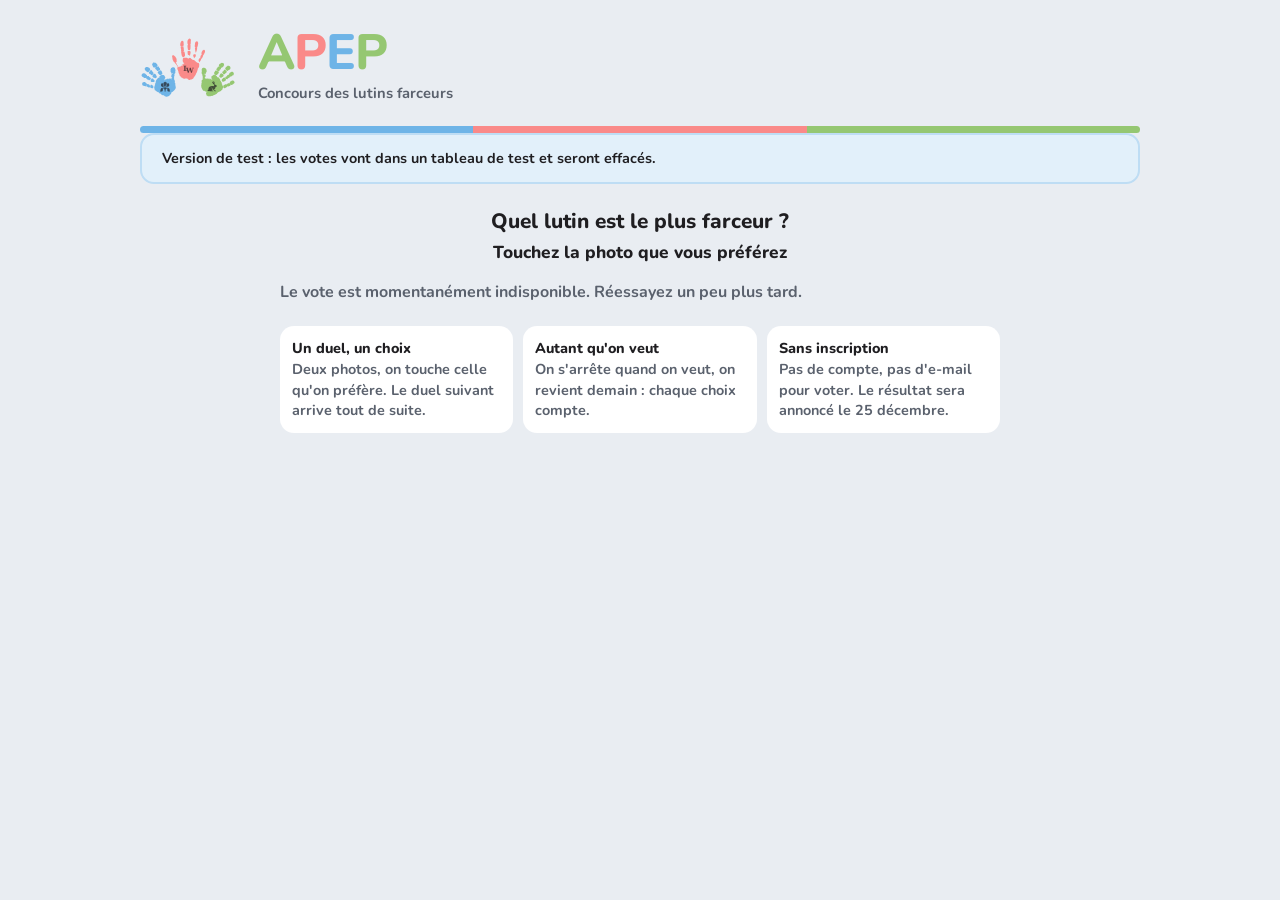
==== lutins-demo/index.html @ 1a7788ec "Branche la démo du vote des lutins sur un Apps Script" ====
<!doctype html>
<html lang="fr">
<head>
<meta charset="utf-8">
<meta name="viewport" content="width=device-width, initial-scale=1">
<meta name="robots" content="noindex, nofollow">
<title>Concours des lutins farceurs — APEP</title>
<link rel="icon" href="../assets/favicon/favicon.ico" sizes="any">
<link rel="stylesheet" href="../css/app.css">
<style>
.q { text-align: center; font-weight: 800; font-size: 1.3rem; margin: 22px 0 14px; text-wrap: balance; }
.duel { display: grid; grid-template-columns: 1fr auto 1fr; gap: 12px; align-items: center; max-width: 720px; margin: 0 auto; }
.vs { font-weight: 800; color: var(--action); }
.pick { position: relative; display: block; width: 100%; padding: 0; border: 0; border-radius: var(--radius); overflow: hidden;
  background: var(--card); box-shadow: var(--shadow); cursor: pointer; font: inherit; color: inherit; text-align: left;
  transition: transform .18s ease, opacity .25s ease; }
.pick img { display: block; width: 100%; aspect-ratio: 4 / 5; object-fit: cover; }
.pick span { display: block; padding: 9px 12px 11px; font-size: .9rem; line-height: 1.25; min-height: 3.3em; }
.pick:hover { transform: translateY(-3px); }
.pick.win { transform: scale(1.03); }
.pick.win::after { content: "♥"; position: absolute; top: 10px; right: 12px; width: 42px; height: 42px; border-radius: 50%;
  display: grid; place-items: center; background: var(--action); color: #fff; font-size: 1.4rem; }
.pick.lose { opacity: .35; transform: scale(.97); }
.pick:focus-visible, .bar button:focus-visible { outline: 3px solid var(--action); outline-offset: 2px; }
.bar { display: flex; align-items: center; justify-content: space-between; gap: 10px; flex-wrap: wrap; max-width: 720px; margin: 14px auto 0; }
.mine { color: var(--ink-soft); font-variant-numeric: tabular-nums; margin: 0; }
.bar button, .actions button { font: inherit; border-radius: 999px; padding: 8px 14px; cursor: pointer;
  border: 1px solid var(--line); background: var(--card); color: var(--ink); }
.actions input { font: inherit; border-radius: 999px; padding: 8px 14px; border: 1px solid var(--line); background: var(--card); color: var(--ink); }
.actions button.main { background: var(--action); border-color: var(--action); color: #fff; }
.follow { max-width: 720px; margin: 16px auto 0; background: var(--card); border-radius: var(--radius); box-shadow: var(--shadow);
  padding: 14px 16px; text-align: center; }
.follow p { margin: 0 0 8px; }
.follow a { display: inline-block; margin: 4px 6px; color: var(--action); }
.howto { max-width: 720px; margin: 22px auto 0; display: grid; grid-template-columns: repeat(3, 1fr); gap: 10px; }
.howto div { background: var(--card); border-radius: 14px; padding: 12px; font-size: .9rem; color: var(--ink-soft); }
.howto b { display: block; color: var(--ink); font-weight: 800; }
.actions { align-items: center; display: flex; gap: 8px; flex-wrap: wrap; margin: 14px 0; }
table { width: 100%; border-collapse: collapse; background: var(--card); border-radius: var(--radius); overflow: hidden; box-shadow: var(--shadow); }
th, td { padding: 8px 10px; text-align: left; font-variant-numeric: tabular-nums; }
th { font-size: .75rem; text-transform: uppercase; letter-spacing: .06em; color: var(--ink-soft); border-bottom: 1px solid var(--line); }
tr + tr td { border-top: 1px solid var(--line-soft); }
td img { width: 44px; height: 55px; object-fit: cover; border-radius: 8px; display: block; }
.num { text-align: right; }
.up { color: var(--pal); } .down { color: var(--action); }
@media (max-width: 560px) {
  .duel { grid-template-columns: 1fr 1fr; }
  .vs { display: none; }
  .pick span { font-size: .82rem; }
  .howto { grid-template-columns: 1fr; }
}
@media (prefers-reduced-motion: reduce) { .pick { transition: none; } }
</style>
</head>
<body>
<div class="wrap">

  <header class="masthead">
    <img class="mains" src="../assets/mains/apep.svg" alt="" width="1183" height="756">
    <div>
      <h1><span class="a1">A</span><span class="p1">P</span><span class="e">E</span><span class="p2">P</span></h1>
      <p class="full">Concours des lutins farceurs</p>
    </div>
  </header>

  <div class="ribbon" aria-hidden="true"><i></i><i></i><i></i></div>

  <div class="banner">Version de test : les votes vont dans un tableau de test et seront effacés.</div>

  <main>
    <section id="view-voter">
      <p class="q">Quel lutin est le plus farceur ?<br><small>Touchez la photo que vous préférez</small></p>
      <div class="duel">
        <button type="button" class="pick" id="pick-a"><img alt=""><span></span></button>
        <div class="vs" aria-hidden="true">ou</div>
        <button type="button" class="pick" id="pick-b"><img alt=""><span></span></button>
      </div>
      <div class="bar">
        <p class="mine" id="mine">Aucun vote pour l'instant</p>
        <button type="button" id="skip">Je n'arrive pas à choisir</button>
      </div>
      <div class="follow" id="follow" hidden>
        <p>Merci pour vos votes ! Toutes les photos sont aussi sur nos réseaux.</p>
        <a href="https://www.facebook.com/people/APEP-Association-des-Parents-d%C3%89l%C3%A8ve-du-Plessis-Belleville/61593023807080/" target="_blank" rel="noopener">Suivre la page Facebook</a>
        <a href="https://www.instagram.com/apep.plessis/" target="_blank" rel="noopener">Suivre le compte Instagram</a>
      </div>
      <div class="howto">
        <div><b>Un duel, un choix</b>Deux photos, on touche celle qu'on préfère. Le duel suivant arrive tout de suite.</div>
        <div><b>Autant qu'on veut</b>On s'arrête quand on veut, on revient demain : chaque choix compte.</div>
        <div><b>Sans inscription</b>Pas de compte, pas d'e-mail pour voter. Le résultat sera annoncé le 25 décembre.</div>
      </div>
    </section>

    <section id="view-coulisses" hidden>
      <h2>Coulisses : le classement</h2>
      <form class="actions" id="cle-form">
        <input type="password" id="cle" placeholder="Clé des coulisses" autocomplete="current-password" required>
        <button type="submit" class="main">Afficher</button>
        <a href="#">Retour au vote</a>
      </form>
      <p id="totaux"></p>
      <table hidden id="table">
        <thead><tr><th>#</th><th></th><th>Photo</th><th class="num">Duels</th><th class="num">Points</th></tr></thead>
        <tbody id="rows"></tbody>
      </table>
    </section>
  </main>

</div>

<script>
const API = "";
const FOLLOW_AFTER = 5;

const $ = id => document.getElementById(id);
const store = {
  get(k) { try { return localStorage.getItem(k); } catch (e) { return null; } },
  set(k, v) { try { localStorage.setItem(k, v); } catch (e) {} },
};
const vid = store.get("lutins-vid") || crypto.randomUUID();
store.set("lutins-vid", vid);
let mine = Number(store.get("lutins-mine")) || 0;

const image = id => `https://drive.google.com/thumbnail?id=${encodeURIComponent(id)}&sz=w800`;
const pa = $("pick-a"), pb = $("pick-b");
let current = null, busy = true;

function message(texte) {
  $("view-voter").querySelector(".duel").hidden = true;
  $("skip").hidden = true;
  $("mine").textContent = texte;
}
function fill(btn, ph) {
  const img = btn.querySelector("img");
  img.src = image(ph.id); img.alt = ph.titre;
  btn.querySelector("span").textContent = ph.titre;
  btn.classList.remove("win", "lose");
}
function render(r) {
  if (r.restant === 0) return message("Vous avez voté autant qu'on peut aujourd'hui. Merci ! Revenez demain.");
  if (!r.paire) return message("Le vote est momentanément indisponible. Réessayez un peu plus tard.");
  current = r;
  fill(pa, r.paire[0]); fill(pb, r.paire[1]);
  $("mine").innerHTML = (mine === 0 ? "Aucun vote pour l'instant" : `Vous avez voté <b>${mine}</b> fois. Merci !`)
    + (r.restant <= 10 ? ` Encore ${r.restant} aujourd'hui.` : "");
  $("follow").hidden = mine < FOLLOW_AFTER;
  busy = false;
}
async function call(params, body) {
  const url = API + "?" + new URLSearchParams(params);
  const res = await fetch(url, body ? { method: "POST", body: JSON.stringify(body) } : {});
  return res.json();
}
const pause = ms => new Promise(r => setTimeout(r, ms));
const failed = () => message("Le vote est momentanément indisponible. Réessayez un peu plus tard.");

async function choose(i) {
  if (busy) return; busy = true;
  const [win, lose] = i === 0 ? [pa, pb] : [pb, pa];
  win.classList.add("win"); lose.classList.add("lose");
  const anim = pause(matchMedia("(prefers-reduced-motion: reduce)").matches ? 150 : 550);
  try {
    let r = await call({}, { jeton: current.jeton, gagnante: current.paire[i].id });
    if (r.erreur) r = await call({ vid });
    else { mine++; store.set("lutins-mine", mine); }
    await anim; render(r);
  } catch (e) { failed(); }
}
pa.addEventListener("click", () => choose(0));
pb.addEventListener("click", () => choose(1));
$("skip").addEventListener("click", async () => {
  if (busy) return; busy = true;
  try { render(await call({ vid, exclure: current.paire.map(p => p.id).join(",") })); } catch (e) { failed(); }
});

$("cle-form").addEventListener("submit", async ev => {
  ev.preventDefault();
  try {
    const r = await call({ action: "classement", cle: $("cle").value });
    if (r.erreur) { $("totaux").textContent = "Clé refusée."; $("table").hidden = true; return; }
    $("totaux").textContent = `${r.votes} votes au total, dont ${r.aujourdhui} aujourd'hui.`;
    $("rows").innerHTML = r.photos.map((ph, i) => `<tr><td>${i + 1}</td><td><img src="${image(ph.id)}" alt=""></td>
      <td></td><td class="num">${ph.duels}</td><td class="num">${Math.round(ph.points)}</td></tr>`).join("");
    [...$("rows").rows].forEach((tr, i) => tr.cells[2].textContent = r.photos[i].titre);
    $("table").hidden = false;
  } catch (e) { $("totaux").textContent = "Classement indisponible."; }
});

function route() {
  const coulisses = location.hash === "#coulisses";
  $("view-voter").hidden = coulisses;
  $("view-coulisses").hidden = !coulisses;
}
addEventListener("hashchange", route);
route();
if (!API) failed();
else call({ vid }).then(render, failed);
</script>
</body>
</html>
---- css/app.css ----
@import url('https://fonts.googleapis.com/css2?family=Nunito:wght@700;800&display=swap');

:root {
  color-scheme: light;

  --iris: #6eb4e7;
  --pal: #95c772;
  --lw: #fa8a89;
  --vacances: #f2b441;
  --apep: #1f1e21;

  --action: #e4615f;
  --ink: #1f1e21;
  --ink-soft: #5a616d;
  --ink-faint: #9c99a2;
  --page: #e9edf2;
  --card: #ffffff;
  --line: #dde3ea;
  --line-soft: #e9edf2;
  --shadow: 0 2px 3px rgb(31 30 33 / 5%), 0 14px 30px -18px rgb(31 30 33 / 30%);

  --radius: 18px;
  --gutter: clamp(16px, 4vw, 32px);
}

@media (prefers-color-scheme: dark) {
  :root {
    color-scheme: dark;
    --apep: #e9edf2;
    --action: #f0827f;
    --ink: #f3f2f5;
    --ink-soft: #b8c0ca;
    --ink-faint: #9c99a2;
    --page: #1b1a1e;
    --card: #2a2c31;
    --line: #3c3f45;
    --line-soft: #34363b;
    --shadow: 0 2px 3px rgb(0 0 0 / 25%), 0 14px 30px -18px rgb(0 0 0 / 70%);
  }
}

* { box-sizing: border-box; }

body {
  margin: 0;
  padding: 0 var(--gutter) 64px;
  background: var(--page);
  color: var(--ink);
  font: 700 16px/1.45 Nunito, ui-rounded, 'Trebuchet MS', system-ui, sans-serif;
  -webkit-text-size-adjust: 100%;
}

.wrap { max-width: 1000px; margin: 0 auto; }

h1, h2, h3 { font-weight: 800; line-height: 1.1; margin: 0; }

a { color: inherit; }

/* ---------- En-tête ---------- */

.masthead {
  display: flex;
  align-items: center;
  gap: 22px;
  padding: 30px 0 22px;
  position: relative;
}

.masthead .mains { width: 96px; height: auto; flex: none; }
.masthead > div { min-width: 0; }

.masthead h1 {
  font-size: clamp(2.4rem, 9vw, 3.1rem);
  letter-spacing: -0.02em;
  line-height: 0.95;
}

/* Reprend le sigle de la charte : A vert, P corail, E bleu, P vert. */
.masthead h1 .a1 { color: var(--pal); }
.masthead h1 .p1 { color: var(--lw); }
.masthead h1 .e  { color: var(--iris); }
.masthead h1 .p2 { color: var(--pal); }

.masthead .full {
  margin: 6px 0 0;
  font-size: 0.92rem;
  color: var(--ink-soft);
  max-width: 54ch;
}

.count {
  position: absolute;
  top: 16px;
  right: 0;
  transform: rotate(6deg);
  background: var(--action);
  color: #fff;
  font-size: 0.9rem;
  font-weight: 800;
  padding: 8px 16px;
  border-radius: 10px;
  box-shadow: 0 4px 10px -4px rgb(31 30 33 / 35%);
  text-align: center;
  line-height: 1.2;
  max-width: 8.5rem;
}

.ribbon { display: flex; height: 7px; border-radius: 4px; overflow: hidden; }
.ribbon i { flex: 1; }
.ribbon i:nth-child(1) { background: var(--iris); }
.ribbon i:nth-child(2) { background: var(--lw); }
.ribbon i:nth-child(3) { background: var(--pal); }

.pitch { color: var(--ink-soft); font-size: 0.95rem; margin: 18px 0 22px; max-width: 80ch; }

/* ---------- Onglets ---------- */

.tabs {
  display: flex;
  gap: 4px;
  padding: 5px;
  background: var(--card);
  border: 1px solid var(--line);
  border-radius: 999px;
  width: fit-content;
  max-width: 100%;
  overflow-x: auto;
  scrollbar-width: none;
  box-shadow: var(--shadow);
}

.tabs::-webkit-scrollbar { display: none; }

.tabs button {
  appearance: none;
  border: 0;
  background: none;
  color: var(--ink-soft);
  font: 800 0.95rem/1 inherit;
  font-family: inherit;
  padding: 11px 21px;
  border-radius: 999px;
  cursor: pointer;
  white-space: nowrap;
}

.tabs button[aria-selected='true'] { background: var(--action); color: #fff; }

/* ---------- Filtres ---------- */

.filters { display: flex; flex-wrap: wrap; gap: 8px; margin: 20px 0 24px; }

.chip {
  --chip: var(--ink-faint);
  display: inline-flex;
  align-items: center;
  gap: 8px;
  padding: 5px 17px 5px 7px;
  border: 2px solid var(--line);
  border-radius: 999px;
  background: var(--card);
  color: var(--ink-soft);
  font: 800 0.9rem/1 inherit;
  font-family: inherit;
  cursor: pointer;
}

.chip img { height: 30px; width: auto; flex: none; filter: grayscale(1); opacity: 0.45; }

.chip[aria-pressed='true'] {
  border-color: var(--chip);
  color: var(--ink);
  background: color-mix(in srgb, var(--chip) 14%, var(--card));
}

.chip[aria-pressed='true'] img { filter: none; opacity: 1; }

/* ---------- Liste « à venir » ---------- */

.month-head {
  font-size: 0.82rem;
  font-weight: 800;
  text-transform: uppercase;
  letter-spacing: 0.09em;
  color: var(--ink-faint);
  margin: 30px 0 12px;
}

.month-head:first-child { margin-top: 0; }

.card-list { display: grid; gap: 11px; }

.event {
  display: grid;
  grid-template-columns: 66px 1fr;
  gap: 18px;
  align-items: start;
  width: 100%;
  text-align: left;
  appearance: none;
  padding: 15px 20px 15px 15px;
  background: var(--card);
  border: 1px solid var(--line);
  border-left: 6px solid var(--accent, var(--line));
  border-radius: var(--radius);
  box-shadow: var(--shadow);
  cursor: pointer;
  font: inherit;
  color: inherit;
}

.event:hover { border-color: var(--accent); }

.event .date {
  text-align: center;
  line-height: 1.1;
  padding: 7px 0 8px;
  border-radius: 12px;
  background: color-mix(in srgb, var(--accent) 15%, var(--card));
}

.event .date .dow { display: block; font-size: 0.7rem; font-weight: 800; text-transform: uppercase; letter-spacing: 0.07em; color: color-mix(in srgb, var(--accent) 75%, var(--ink)); }
.event .date .dom { display: block; font-size: 1.7rem; font-weight: 800; }
.event .date .mon { display: block; font-size: 0.7rem; text-transform: uppercase; color: var(--ink-soft); }

.event .title { display: block; font-weight: 800; font-size: 1.05rem; }
.annule .nom, .pill.annule { text-decoration: line-through; opacity: 0.6; }
.statut { display: inline-block; background: #C8423B; color: #fff; border-radius: 6px; padding: 1px 7px; font-size: 0.8em; margin-right: 4px; text-decoration: none; }
.statut.attente { background: #E0902E; }
.event .meta { display: block; color: var(--ink-soft); font-size: 0.9rem; font-weight: 700; margin-top: 4px; }
.event .tags { display: flex; align-items: center; gap: 9px; flex-wrap: wrap; margin-top: 10px; }

.badge {
  display: inline-flex;
  align-items: center;
  gap: 6px;
  font-size: 0.76rem;
  font-weight: 800;
  padding: 5px 11px;
  border-radius: 999px;
  background: color-mix(in srgb, var(--accent) 18%, var(--card));
  color: color-mix(in srgb, var(--accent) 72%, var(--ink));
}

.soon {
  font-size: 0.76rem;
  font-weight: 800;
  color: var(--action);
  text-transform: uppercase;
  letter-spacing: 0.05em;
}

/* ---------- Grille mensuelle ---------- */

.month-nav { display: flex; align-items: center; gap: 10px; margin-bottom: 16px; }
.month-nav h2 { font-size: 1.4rem; text-transform: capitalize; flex: 1; }

.month-nav button {
  appearance: none;
  width: 40px;
  height: 40px;
  border-radius: 50%;
  border: 1px solid var(--line);
  background: var(--card);
  color: var(--ink);
  font: 800 1.1rem/1 inherit;
  font-family: inherit;
  cursor: pointer;
  box-shadow: var(--shadow);
}

.month-nav button:disabled { opacity: 0.35; cursor: default; box-shadow: none; }

.month-nav .today {
  width: auto;
  border-radius: 999px;
  padding: 0 17px;
  font-size: 0.85rem;
  background: var(--action);
  color: #fff;
  border-color: var(--action);
}

.grid {
  background: var(--card);
  border: 1px solid var(--line);
  border-radius: var(--radius);
  box-shadow: var(--shadow);
  overflow: hidden;
}

.grid .dows, .grid .week { display: grid; grid-template-columns: repeat(7, minmax(0, 1fr)); }
.grid .dows { border-bottom: 1px solid var(--line); background: var(--line-soft); }

.grid .dows span {
  padding: 10px 6px;
  text-align: center;
  font-size: 0.72rem;
  font-weight: 800;
  text-transform: uppercase;
  letter-spacing: 0.06em;
  color: var(--ink-soft);
}

.grid .week + .week { border-top: 1px solid var(--line-soft); }

.day {
  min-height: 106px;
  padding: 7px 7px 9px;
  display: flex;
  flex-direction: column;
  gap: 4px;
  border-left: 1px solid var(--line-soft);
  min-width: 0;
  overflow: hidden;
  background: none;
  appearance: none;
  font: inherit;
  color: inherit;
  text-align: left;
  cursor: default;
}

.day:first-child { border-left: 0; }
.day.outside { opacity: 0.38; }
.day.has-events { cursor: pointer; }

.day .num {
  font-size: 0.85rem;
  font-weight: 800;
  color: var(--ink-soft);
  width: 27px;
  height: 27px;
  display: grid;
  place-items: center;
  border-radius: 50%;
  flex: none;
}

.day.today .num { background: var(--action); color: #fff; }

.pill {
  font-size: 0.74rem;
  font-weight: 800;
  line-height: 1.25;
  padding: 4px 7px;
  border-radius: 7px;
  background: color-mix(in srgb, var(--accent) 18%, var(--card));
  color: color-mix(in srgb, var(--accent) 78%, var(--ink));
  border-left: 3px solid var(--accent);
  overflow: hidden;
  display: -webkit-box;
  -webkit-box-orient: vertical;
  -webkit-line-clamp: 2;
}

.more { font-size: 0.7rem; font-weight: 800; color: var(--ink-faint); padding-left: 4px; }

.dots { display: none; gap: 3px; flex-wrap: wrap; }
.dots i { width: 7px; height: 7px; border-radius: 50%; background: var(--accent); }

/* ---------- Documents ---------- */

.doc {
  display: flex;
  align-items: center;
  gap: 15px;
  padding: 15px 20px;
  background: var(--card);
  border: 1px solid var(--line);
  border-radius: var(--radius);
  text-decoration: none;
  box-shadow: var(--shadow);
}

.doc:hover { border-color: var(--action); }
.doc .kind { font-size: 1.5rem; flex: none; width: 30px; text-align: center; }
.doc .name { font-weight: 800; }
.doc .sub { font-size: 0.84rem; color: var(--ink-soft); }
.doc .go { margin-left: auto; color: var(--action); font-weight: 800; font-size: 1.1rem; }

/* ---------- Abonnement ---------- */

.subscribe {
  margin-top: 40px;
  padding: 24px;
  background: var(--card);
  border: 2px dashed var(--line);
  border-radius: var(--radius);
}

.subscribe h2 { font-size: 1.1rem; }
.subscribe p { color: var(--ink-soft); font-size: 0.9rem; margin: 8px 0 17px; max-width: 62ch; }
.subscribe .links { display: flex; flex-wrap: wrap; gap: 9px; }

.subscribe a {
  display: inline-flex;
  align-items: center;
  gap: 8px;
  padding: 6px 16px 6px 7px;
  border: 2px solid var(--accent);
  border-radius: 999px;
  font-size: 0.87rem;
  font-weight: 800;
  text-decoration: none;
  color: color-mix(in srgb, var(--accent) 72%, var(--ink));
  background: color-mix(in srgb, var(--accent) 10%, var(--card));
}

.subscribe a img { height: 26px; width: auto; }

/* ---------- Dialogue ---------- */

dialog {
  border: 0;
  padding: 0;
  border-radius: var(--radius);
  background: var(--card);
  color: var(--ink);
  max-width: 470px;
  width: calc(100% - 32px);
  box-shadow: 0 26px 60px -20px rgb(0 0 0 / 45%);
}

dialog::backdrop { background: rgb(31 30 33 / 45%); backdrop-filter: blur(2px); }

.sheet { padding: 24px; border-top: 7px solid var(--accent, var(--action)); border-radius: var(--radius); }
.sheet .hand { width: 54px; height: auto; float: right; margin: -4px 0 6px 12px; }
.sheet h2 { font-size: 1.25rem; margin: 8px 0 5px; }
.sheet .when { color: var(--ink-soft); margin: 0; }
.sheet dl { margin: 18px 0 0; display: grid; gap: 13px; }
.sheet dt { font-size: 0.74rem; font-weight: 800; text-transform: uppercase; letter-spacing: 0.07em; color: var(--ink-faint); }
.sheet dd { margin: 3px 0 0; font-weight: 700; overflow-wrap: anywhere; }
.sheet dd a { color: var(--action); }
.sheet .actions { display: flex; gap: 9px; margin-top: 24px; flex-wrap: wrap; clear: both; }

.sheet .actions button, .sheet .actions a {
  appearance: none;
  border: 1px solid var(--line);
  background: var(--card);
  color: var(--ink);
  font: 800 0.88rem/1 inherit;
  font-family: inherit;
  padding: 12px 19px;
  border-radius: 999px;
  cursor: pointer;
  text-decoration: none;
}

.sheet .actions .primary { background: var(--action); color: #fff; border-color: var(--action); }
.sheet .day-list { display: grid; gap: 10px; margin-top: 16px; }

/* ---------- États ---------- */

.empty {
  text-align: center;
  padding: 44px 24px;
  background: var(--card);
  border: 2px dashed var(--line);
  border-radius: var(--radius);
  color: var(--ink-soft);
}

.empty img { width: 96px; height: auto; opacity: 0.55; margin-bottom: 10px; }
.empty p { margin: 0; max-width: 34ch; margin-inline: auto; }

.loading { color: var(--ink-faint); text-align: center; padding: 44px 0; margin: 0; }

.notice { padding: 20px 24px; border-radius: var(--radius); background: var(--card); border: 1px solid var(--line); color: var(--ink-soft); }
.notice.warn { border: 2px solid var(--action); background: color-mix(in srgb, var(--action) 10%, var(--card)); }
.notice h2 { font-size: 1rem; color: var(--ink); margin-bottom: 6px; }

.banner {
  margin: 0 0 22px;
  padding: 13px 20px;
  border-radius: 14px;
  background: color-mix(in srgb, var(--iris) 20%, var(--card));
  color: var(--ink);
  font-size: 0.9rem;
  border: 2px solid color-mix(in srgb, var(--iris) 45%, var(--card));
}

.elsewhere { display: flex; flex-wrap: wrap; gap: 9px; margin-bottom: 20px; }

.elsewhere a {
  padding: 6px 16px;
  border: 2px solid var(--action);
  border-radius: 999px;
  font-size: 0.87rem;
  font-weight: 800;
  text-decoration: none;
  color: color-mix(in srgb, var(--action) 72%, var(--ink));
  background: color-mix(in srgb, var(--action) 10%, var(--card));
}

footer {
  margin-top: 52px;
  padding-top: 22px;
  border-top: 1px solid var(--line);
  color: var(--ink-faint);
  font-size: 0.83rem;
}

:focus-visible { outline: 3px solid var(--action); outline-offset: 2px; }

[hidden] { display: none !important; }

/* ---------- Téléphone ---------- */

@media (max-width: 680px) {
  .masthead { flex-wrap: wrap; gap: 10px 14px; padding-top: 24px; }
  .masthead > div { display: contents; }
  .masthead .mains { width: 64px; }
  .masthead h1 { font-size: 2.5rem; }
  .masthead .full { order: 2; flex: 0 0 100%; margin: 0; font-size: 0.88rem; max-width: none; }
  .count { position: static; order: 1; transform: rotate(-3deg); margin: 0; font-size: 0.82rem; padding: 7px 13px; }
  .event { grid-template-columns: 56px 1fr; gap: 14px; padding: 13px 15px 13px 11px; }
  .event .date .dom { font-size: 1.45rem; }
  .day { min-height: 60px; padding: 5px 3px; align-items: center; }
  .day .num { font-size: 0.8rem; width: 25px; height: 25px; }
  .pill, .more { display: none; }
  .dots { display: flex; justify-content: center; }
  .grid .dows span { font-size: 0.62rem; padding: 8px 2px; }
  .subscribe { padding: 20px 17px; }
  .sheet { padding: 20px; }
}
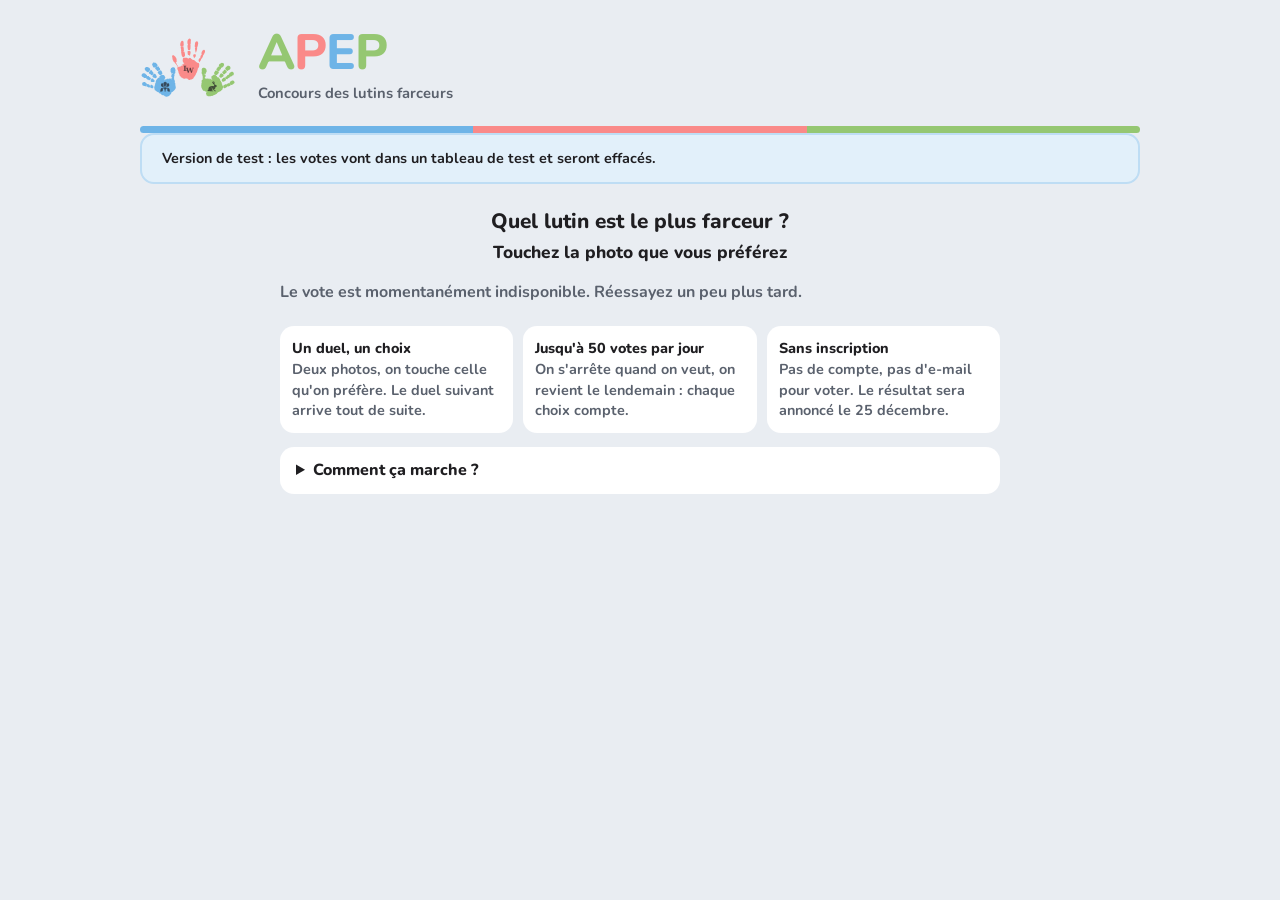
==== commit 6bff7cad: "Rend le vote des lutins instantané et copie les photos de Drive dans le site" ====
--- a/lutins-demo/index.html
+++ b/lutins-demo/index.html
@@ -35,6 +35,10 @@
 .howto { max-width: 720px; margin: 22px auto 0; display: grid; grid-template-columns: repeat(3, 1fr); gap: 10px; }
 .howto div { background: var(--card); border-radius: 14px; padding: 12px; font-size: .9rem; color: var(--ink-soft); }
 .howto b { display: block; color: var(--ink); font-weight: 800; }
+.explain { max-width: 720px; margin: 14px auto 0; background: var(--card); border-radius: 14px; padding: 12px 16px; }
+.explain summary { cursor: pointer; font-weight: 800; }
+.explain ul { margin: 10px 0 2px; padding-left: 1.2em; color: var(--ink-soft); font-size: .92rem; }
+.explain li + li { margin-top: 6px; }
 .actions { align-items: center; display: flex; gap: 8px; flex-wrap: wrap; margin: 14px 0; }
 table { width: 100%; border-collapse: collapse; background: var(--card); border-radius: var(--radius); overflow: hidden; box-shadow: var(--shadow); }
 th, td { padding: 8px 10px; text-align: left; font-variant-numeric: tabular-nums; }
@@ -86,9 +90,21 @@
       </div>
       <div class="howto">
         <div><b>Un duel, un choix</b>Deux photos, on touche celle qu'on préfère. Le duel suivant arrive tout de suite.</div>
-        <div><b>Autant qu'on veut</b>On s'arrête quand on veut, on revient demain : chaque choix compte.</div>
+        <div><b>Jusqu'à 50 votes par jour</b>On s'arrête quand on veut, on revient le lendemain : chaque choix compte.</div>
         <div><b>Sans inscription</b>Pas de compte, pas d'e-mail pour voter. Le résultat sera annoncé le 25 décembre.</div>
       </div>
+      <details class="explain">
+        <summary>Comment ça marche ?</summary>
+        <ul>
+          <li>À chaque duel, deux photos de lutins : vous touchez celle que vous préférez.</li>
+          <li>La photo choisie gagne des points, et l'autre en perd. Battre une photo déjà bien classée rapporte beaucoup ; battre une photo mal classée, très peu.</li>
+          <li>Toutes les photos passent souvent, même celles déposées tard : une photo qui a peu joué sort plus souvent que les autres.</li>
+          <li>Une photo que vous venez de voir ne revient pas dans vos deux duels suivants.</li>
+          <li>Chaque appareil peut voter 50 fois par jour, pour que chaque famille pèse autant.</li>
+          <li>Le classement reste secret jusqu'au résultat, le 25 décembre.</li>
+          <li>Aucune donnée personnelle n'est demandée : votre téléphone garde seulement un numéro anonyme, pour compter vos votes.</li>
+        </ul>
+      </details>
     </section>
 
     <section id="view-coulisses" hidden>
@@ -108,8 +124,10 @@
 
 </div>
 
-<script>
-const API = "";
+<script type="module">
+import { CONFIG } from "../js/config.js";
+
+const API = "https://script.google.com/macros/s/AKfycbxUkATP8k3pFilHGCCsqRspuAwKN_lH0t2bJkhBGhqufyYD6cCocR0aj67V3Cq-KZT-/exec";
 const FOLLOW_AFTER = 5;
 
 const $ = id => document.getElementById(id);
@@ -121,56 +139,89 @@
 store.set("lutins-vid", vid);
 let mine = Number(store.get("lutins-mine")) || 0;
 
-const image = id => `https://drive.google.com/thumbnail?id=${encodeURIComponent(id)}&sz=w800`;
+const image = id => `photos/${encodeURIComponent(id)}.webp`;
+const drive = id => `https://www.googleapis.com/drive/v3/files/${encodeURIComponent(id)}?alt=media&key=${CONFIG.apiKey}`;
+document.addEventListener("error", e => {
+  const img = e.target;
+  if (img.tagName === "IMG" && img.dataset.id && !img.src.startsWith("https://www.googleapis")) img.src = drive(img.dataset.id);
+}, true);
 const pa = $("pick-a"), pb = $("pick-b");
-let current = null, busy = true;
+let current = null, queue = [], shown = [], restant = null, waiting = true, busy = true, seq = 0, applied = 0;
 
 function message(texte) {
   $("view-voter").querySelector(".duel").hidden = true;
   $("skip").hidden = true;
   $("mine").textContent = texte;
 }
+const failed = () => message("Le vote est momentanément indisponible. Réessayez un peu plus tard.");
 function fill(btn, ph) {
   const img = btn.querySelector("img");
-  img.src = image(ph.id); img.alt = ph.titre;
+  img.dataset.id = ph.id; img.src = image(ph.id); img.alt = ph.titre;
   btn.querySelector("span").textContent = ph.titre;
   btn.classList.remove("win", "lose");
 }
-function render(r) {
-  if (r.restant === 0) return message("Vous avez voté autant qu'on peut aujourd'hui. Merci ! Revenez demain.");
-  if (!r.paire) return message("Le vote est momentanément indisponible. Réessayez un peu plus tard.");
-  current = r;
-  fill(pa, r.paire[0]); fill(pb, r.paire[1]);
+function counter() {
   $("mine").innerHTML = (mine === 0 ? "Aucun vote pour l'instant" : `Vous avez voté <b>${mine}</b> fois. Merci !`)
-    + (r.restant <= 10 ? ` Encore ${r.restant} aujourd'hui.` : "");
+    + (restant !== null && restant <= 10 ? ` Encore ${restant} aujourd'hui.` : "");
   $("follow").hidden = mine < FOLLOW_AFTER;
+}
+const ids = d => d ? d.paire.map(p => p.id) : [];
+
+function next() {
+  if (!queue.length) {
+    if (restant === 0) return message("Vous avez voté autant qu'on peut aujourd'hui. Merci ! Revenez demain.");
+    waiting = true; busy = true;
+    return;
+  }
+  waiting = false;
+  current = queue.shift();
+  shown = ids(current).concat(shown).slice(0, 4);
+  fill(pa, current.paire[0]); fill(pb, current.paire[1]);
+  counter();
   busy = false;
+}
+function refill(r, n) {
+  if (n < applied) return;
+  applied = n;
+  if (!r.duels && r.restant !== 0) { if (waiting) failed(); return; }
+  const fresh = (r.duels || []).filter(d => !ids(d).some(id => shown.includes(id)));
+  queue = fresh.length ? fresh : (r.duels || []);
+  restant = r.restant;
+  queue.forEach(d => d.paire.forEach(p => { new Image().src = image(p.id); }));
+  if (waiting) next();
 }
 async function call(params, body) {
   const url = API + "?" + new URLSearchParams(params);
   const res = await fetch(url, body ? { method: "POST", body: JSON.stringify(body) } : {});
   return res.json();
 }
+function request(params, body) {
+  const n = ++seq;
+  return call(params, body).then(r => refill(r, n), () => { if (waiting) failed(); });
+}
 const pause = ms => new Promise(r => setTimeout(r, ms));
-const failed = () => message("Le vote est momentanément indisponible. Réessayez un peu plus tard.");
 
 async function choose(i) {
   if (busy) return; busy = true;
   const [win, lose] = i === 0 ? [pa, pb] : [pb, pa];
   win.classList.add("win"); lose.classList.add("lose");
-  const anim = pause(matchMedia("(prefers-reduced-motion: reduce)").matches ? 150 : 550);
-  try {
-    let r = await call({}, { jeton: current.jeton, gagnante: current.paire[i].id });
-    if (r.erreur) r = await call({ vid });
-    else { mine++; store.set("lutins-mine", mine); }
-    await anim; render(r);
-  } catch (e) { failed(); }
+  const voted = current;
+  const exclure = ids(queue[0]).concat(ids(voted), shown).join(",");
+  const n = ++seq;
+  call({}, { jeton: voted.jeton, gagnante: voted.paire[i].id, exclure })
+    .then(r => r.erreur ? request({ vid, exclure }) : refill(r, n), () => { if (waiting) failed(); });
+  mine++; store.set("lutins-mine", mine);
+  if (restant) restant--;
+  await pause(matchMedia("(prefers-reduced-motion: reduce)").matches ? 150 : 450);
+  next();
 }
 pa.addEventListener("click", () => choose(0));
 pb.addEventListener("click", () => choose(1));
-$("skip").addEventListener("click", async () => {
-  if (busy) return; busy = true;
-  try { render(await call({ vid, exclure: current.paire.map(p => p.id).join(",") })); } catch (e) { failed(); }
+$("skip").addEventListener("click", () => {
+  if (busy) return;
+  const exclure = ids(queue[0]).concat(shown).join(",");
+  next();
+  if (queue.length < 1) request({ vid, exclure });
 });
 
 $("cle-form").addEventListener("submit", async ev => {
@@ -179,7 +230,7 @@
     const r = await call({ action: "classement", cle: $("cle").value });
     if (r.erreur) { $("totaux").textContent = "Clé refusée."; $("table").hidden = true; return; }
     $("totaux").textContent = `${r.votes} votes au total, dont ${r.aujourdhui} aujourd'hui.`;
-    $("rows").innerHTML = r.photos.map((ph, i) => `<tr><td>${i + 1}</td><td><img src="${image(ph.id)}" alt=""></td>
+    $("rows").innerHTML = r.photos.map((ph, i) => `<tr><td>${i + 1}</td><td><img data-id="${ph.id}" src="${image(ph.id)}" alt=""></td>
       <td></td><td class="num">${ph.duels}</td><td class="num">${Math.round(ph.points)}</td></tr>`).join("");
     [...$("rows").rows].forEach((tr, i) => tr.cells[2].textContent = r.photos[i].titre);
     $("table").hidden = false;
@@ -194,7 +245,7 @@
 addEventListener("hashchange", route);
 route();
 if (!API) failed();
-else call({ vid }).then(render, failed);
+else request({ vid });
 </script>
 </body>
 </html>
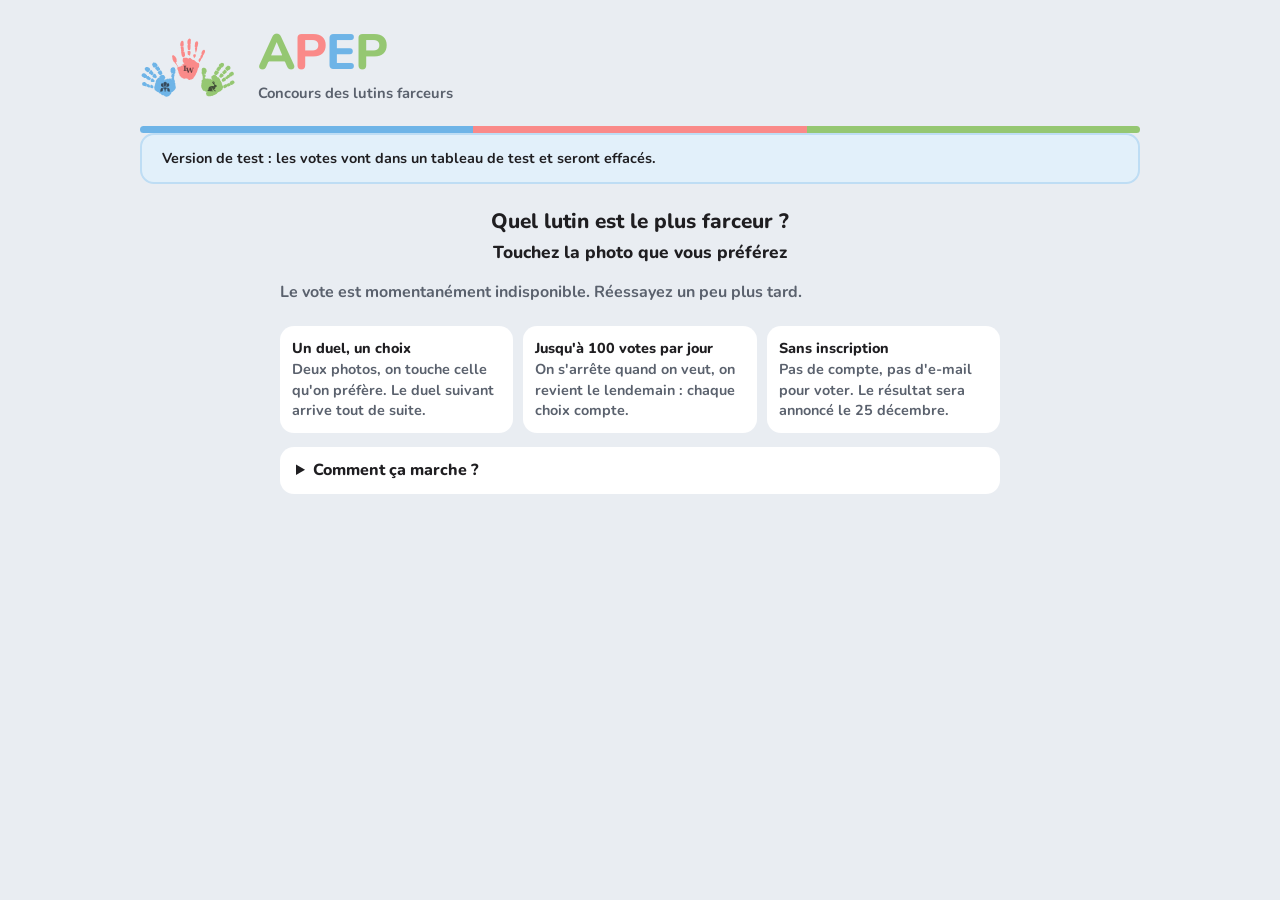
==== commit 33d6d735: "Vote des lutins : keepalive, 100 votes par jour, arrêt net au quota, surveillance en coulisses" ====
--- a/lutins-demo/index.html
+++ b/lutins-demo/index.html
@@ -47,6 +47,8 @@
 td img { width: 44px; height: 55px; object-fit: cover; border-radius: 8px; display: block; }
 .num { text-align: right; }
 .up { color: var(--pal); } .down { color: var(--action); }
+.alertes { background: var(--card); border-left: 4px solid var(--action); border-radius: 14px; padding: 10px 14px; margin: 0 0 14px; }
+.alertes ul { margin: 6px 0 0; padding-left: 1.2em; }
 @media (max-width: 560px) {
   .duel { grid-template-columns: 1fr 1fr; }
   .vs { display: none; }
@@ -90,7 +92,7 @@
       </div>
       <div class="howto">
         <div><b>Un duel, un choix</b>Deux photos, on touche celle qu'on préfère. Le duel suivant arrive tout de suite.</div>
-        <div><b>Jusqu'à 50 votes par jour</b>On s'arrête quand on veut, on revient le lendemain : chaque choix compte.</div>
+        <div><b>Jusqu'à 100 votes par jour</b>On s'arrête quand on veut, on revient le lendemain : chaque choix compte.</div>
         <div><b>Sans inscription</b>Pas de compte, pas d'e-mail pour voter. Le résultat sera annoncé le 25 décembre.</div>
       </div>
       <details class="explain">
@@ -100,7 +102,7 @@
           <li>La photo choisie gagne des points, et l'autre en perd. Battre une photo déjà bien classée rapporte beaucoup ; battre une photo mal classée, très peu.</li>
           <li>Toutes les photos passent souvent, même celles déposées tard : une photo qui a peu joué sort plus souvent que les autres.</li>
           <li>Une photo que vous venez de voir ne revient pas dans vos deux duels suivants.</li>
-          <li>Chaque appareil peut voter 50 fois par jour, pour que chaque famille pèse autant.</li>
+          <li>Chaque appareil peut voter 100 fois par jour, pour que chaque famille pèse autant.</li>
           <li>Le classement reste secret jusqu'au résultat, le 25 décembre.</li>
           <li>Aucune donnée personnelle n'est demandée : votre téléphone garde seulement un numéro anonyme, pour compter vos votes.</li>
         </ul>
@@ -115,8 +117,9 @@
         <a href="#">Retour au vote</a>
       </form>
       <p id="totaux"></p>
+      <div class="alertes" id="alertes" hidden><b>Évolutions anormales aujourd'hui</b><ul id="alertes-liste"></ul></div>
       <table hidden id="table">
-        <thead><tr><th>#</th><th></th><th>Photo</th><th class="num">Duels</th><th class="num">Points</th></tr></thead>
+        <thead><tr><th>#</th><th></th><th>Photo</th><th class="num">Duels</th><th class="num">Points</th><th class="num">Aujourd'hui</th><th class="num">Habituel</th></tr></thead>
         <tbody id="rows"></tbody>
       </table>
     </section>
@@ -146,7 +149,7 @@
   if (img.tagName === "IMG" && img.dataset.id && !img.src.startsWith("https://www.googleapis")) img.src = drive(img.dataset.id);
 }, true);
 const pa = $("pick-a"), pb = $("pick-b");
-let current = null, queue = [], shown = [], restant = null, waiting = true, busy = true, seq = 0, applied = 0;
+let current = null, queue = [], shown = [], restant = null, waiting = true, busy = true, seq = 0, applied = 0, sent = 0;
 
 function message(texte) {
   $("view-voter").querySelector(".duel").hidden = true;
@@ -168,8 +171,8 @@
 const ids = d => d ? d.paire.map(p => p.id) : [];
 
 function next() {
+  if (restant === 0) return message("Vous avez voté autant qu'on peut aujourd'hui. Merci ! Revenez demain.");
   if (!queue.length) {
-    if (restant === 0) return message("Vous avez voté autant qu'on peut aujourd'hui. Merci ! Revenez demain.");
     waiting = true; busy = true;
     return;
   }
@@ -180,24 +183,24 @@
   counter();
   busy = false;
 }
-function refill(r, n) {
+function refill(r, n, envoyes) {
   if (n < applied) return;
   applied = n;
   if (!r.duels && r.restant !== 0) { if (waiting) failed(); return; }
+  restant = Math.max(0, r.restant - (sent - envoyes));
   const fresh = (r.duels || []).filter(d => !ids(d).some(id => shown.includes(id)));
-  queue = fresh.length ? fresh : (r.duels || []);
-  restant = r.restant;
+  queue = (fresh.length ? fresh : (r.duels || [])).slice(0, restant);
   queue.forEach(d => d.paire.forEach(p => { new Image().src = image(p.id); }));
   if (waiting) next();
 }
 async function call(params, body) {
   const url = API + "?" + new URLSearchParams(params);
-  const res = await fetch(url, body ? { method: "POST", body: JSON.stringify(body) } : {});
+  const res = await fetch(url, body ? { method: "POST", body: JSON.stringify(body), keepalive: true } : {});
   return res.json();
 }
 function request(params, body) {
-  const n = ++seq;
-  return call(params, body).then(r => refill(r, n), () => { if (waiting) failed(); });
+  const n = ++seq, envoyes = sent;
+  return call(params, body).then(r => refill(r, n, envoyes), () => { if (waiting) failed(); });
 }
 const pause = ms => new Promise(r => setTimeout(r, ms));
 
@@ -207,9 +210,9 @@
   win.classList.add("win"); lose.classList.add("lose");
   const voted = current;
   const exclure = ids(queue[0]).concat(ids(voted), shown).join(",");
-  const n = ++seq;
+  const n = ++seq, envoyes = ++sent;
   call({}, { jeton: voted.jeton, gagnante: voted.paire[i].id, exclure })
-    .then(r => r.erreur ? request({ vid, exclure }) : refill(r, n), () => { if (waiting) failed(); });
+    .then(r => r.erreur ? request({ vid, exclure }) : refill(r, n, envoyes), () => { if (waiting) failed(); });
   mine++; store.set("lutins-mine", mine);
   if (restant) restant--;
   await pause(matchMedia("(prefers-reduced-motion: reduce)").matches ? 150 : 450);
@@ -230,8 +233,15 @@
     const r = await call({ action: "classement", cle: $("cle").value });
     if (r.erreur) { $("totaux").textContent = "Clé refusée."; $("table").hidden = true; return; }
     $("totaux").textContent = `${r.votes} votes au total, dont ${r.aujourdhui} aujourd'hui.`;
+    const pct = x => `${Math.round(100 * x)} %`;
+    const jourTxt = ph => ph.jour.n ? `${ph.jour.v}/${ph.jour.n} (${pct(ph.jour.v / ph.jour.n)})` : "—";
+    const alertes = r.photos.filter(ph => ph.alerte);
+    $("alertes").hidden = !alertes.length;
+    $("alertes-liste").replaceChildren(...alertes.map(ph => Object.assign(document.createElement("li"),
+      { textContent: `${ph.titre} ${ph.ecart > 0 ? "monte" : "descend"} : ${jourTxt(ph)}, habituel ${pct(ph.habituel)}` })));
     $("rows").innerHTML = r.photos.map((ph, i) => `<tr><td>${i + 1}</td><td><img data-id="${ph.id}" src="${image(ph.id)}" alt=""></td>
-      <td></td><td class="num">${ph.duels}</td><td class="num">${Math.round(ph.points)}</td></tr>`).join("");
+      <td></td><td class="num">${ph.duels}</td><td class="num">${Math.round(ph.points)}</td>
+      <td class="num${ph.alerte ? (ph.ecart > 0 ? " up" : " down") : ""}">${jourTxt(ph)}${ph.alerte ? " ⚠" : ""}</td><td class="num">${pct(ph.habituel)}</td></tr>`).join("");
     [...$("rows").rows].forEach((tr, i) => tr.cells[2].textContent = r.photos[i].titre);
     $("table").hidden = false;
   } catch (e) { $("totaux").textContent = "Classement indisponible."; }
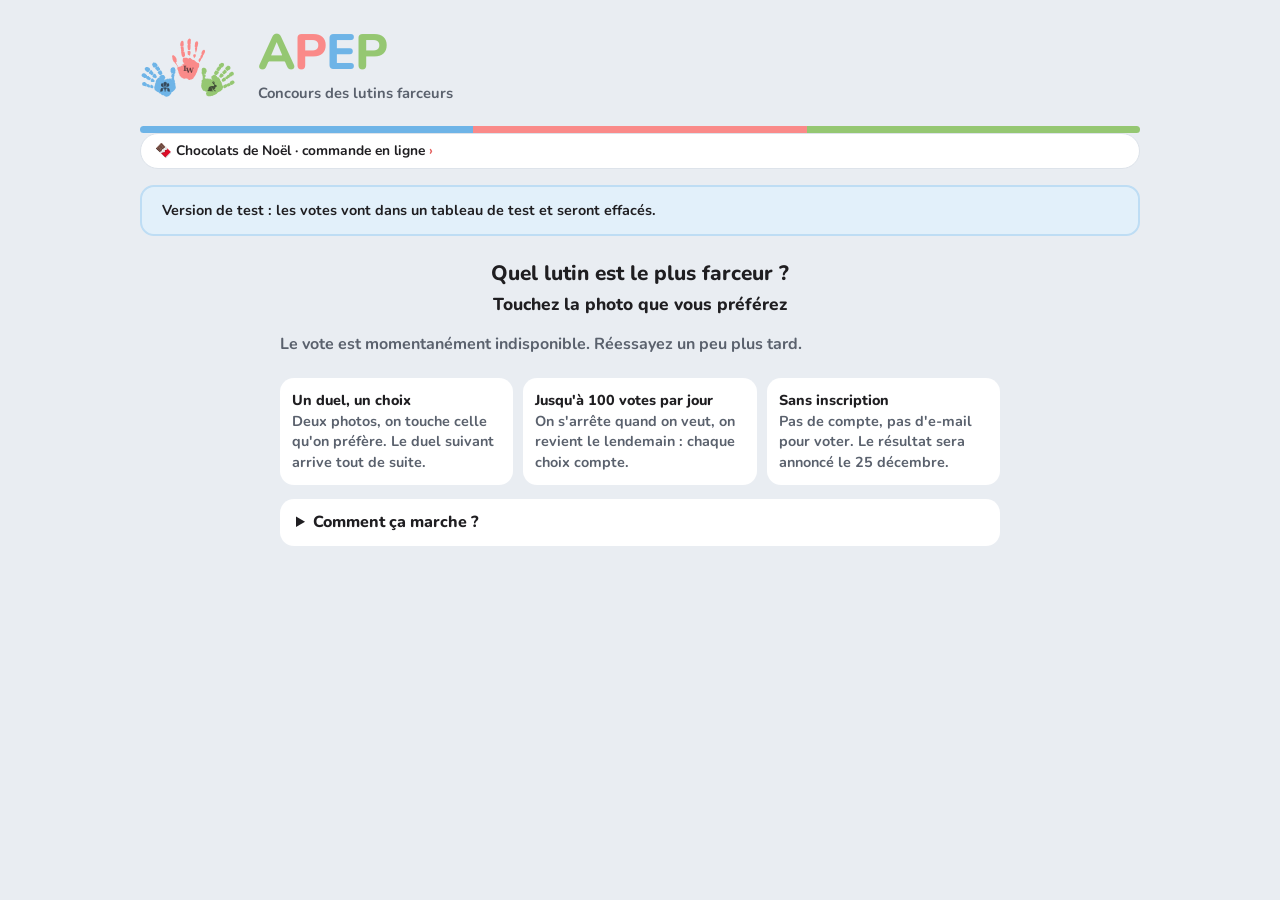
==== commit b1526f29: "Lutins : page renommée en lutins/, vote fermé avant 6 photos et après la clôture, pubs bourse, chaus" ====
--- a/lutins-demo/index.html
+++ b/lutins-demo/index.html
@@ -2,260 +2,10 @@
 <html lang="fr">
 <head>
 <meta charset="utf-8">
-<meta name="viewport" content="width=device-width, initial-scale=1">
 <meta name="robots" content="noindex, nofollow">
 <title>Concours des lutins farceurs — APEP</title>
-<link rel="icon" href="../assets/favicon/favicon.ico" sizes="any">
-<link rel="stylesheet" href="../css/app.css">
-<style>
-.q { text-align: center; font-weight: 800; font-size: 1.3rem; margin: 22px 0 14px; text-wrap: balance; }
-.duel { display: grid; grid-template-columns: 1fr auto 1fr; gap: 12px; align-items: center; max-width: 720px; margin: 0 auto; }
-.vs { font-weight: 800; color: var(--action); }
-.pick { position: relative; display: block; width: 100%; padding: 0; border: 0; border-radius: var(--radius); overflow: hidden;
-  background: var(--card); box-shadow: var(--shadow); cursor: pointer; font: inherit; color: inherit; text-align: left;
-  transition: transform .18s ease, opacity .25s ease; }
-.pick img { display: block; width: 100%; aspect-ratio: 4 / 5; object-fit: cover; }
-.pick span { display: block; padding: 9px 12px 11px; font-size: .9rem; line-height: 1.25; min-height: 3.3em; }
-.pick:hover { transform: translateY(-3px); }
-.pick.win { transform: scale(1.03); }
-.pick.win::after { content: "♥"; position: absolute; top: 10px; right: 12px; width: 42px; height: 42px; border-radius: 50%;
-  display: grid; place-items: center; background: var(--action); color: #fff; font-size: 1.4rem; }
-.pick.lose { opacity: .35; transform: scale(.97); }
-.pick:focus-visible, .bar button:focus-visible { outline: 3px solid var(--action); outline-offset: 2px; }
-.bar { display: flex; align-items: center; justify-content: space-between; gap: 10px; flex-wrap: wrap; max-width: 720px; margin: 14px auto 0; }
-.mine { color: var(--ink-soft); font-variant-numeric: tabular-nums; margin: 0; }
-.bar button, .actions button { font: inherit; border-radius: 999px; padding: 8px 14px; cursor: pointer;
-  border: 1px solid var(--line); background: var(--card); color: var(--ink); }
-.actions input { font: inherit; border-radius: 999px; padding: 8px 14px; border: 1px solid var(--line); background: var(--card); color: var(--ink); }
-.actions button.main { background: var(--action); border-color: var(--action); color: #fff; }
-.follow { max-width: 720px; margin: 16px auto 0; background: var(--card); border-radius: var(--radius); box-shadow: var(--shadow);
-  padding: 14px 16px; text-align: center; }
-.follow p { margin: 0 0 8px; }
-.follow a { display: inline-block; margin: 4px 6px; color: var(--action); }
-.howto { max-width: 720px; margin: 22px auto 0; display: grid; grid-template-columns: repeat(3, 1fr); gap: 10px; }
-.howto div { background: var(--card); border-radius: 14px; padding: 12px; font-size: .9rem; color: var(--ink-soft); }
-.howto b { display: block; color: var(--ink); font-weight: 800; }
-.explain { max-width: 720px; margin: 14px auto 0; background: var(--card); border-radius: 14px; padding: 12px 16px; }
-.explain summary { cursor: pointer; font-weight: 800; }
-.explain ul { margin: 10px 0 2px; padding-left: 1.2em; color: var(--ink-soft); font-size: .92rem; }
-.explain li + li { margin-top: 6px; }
-.actions { align-items: center; display: flex; gap: 8px; flex-wrap: wrap; margin: 14px 0; }
-table { width: 100%; border-collapse: collapse; background: var(--card); border-radius: var(--radius); overflow: hidden; box-shadow: var(--shadow); }
-th, td { padding: 8px 10px; text-align: left; font-variant-numeric: tabular-nums; }
-th { font-size: .75rem; text-transform: uppercase; letter-spacing: .06em; color: var(--ink-soft); border-bottom: 1px solid var(--line); }
-tr + tr td { border-top: 1px solid var(--line-soft); }
-td img { width: 44px; height: 55px; object-fit: cover; border-radius: 8px; display: block; }
-.num { text-align: right; }
-.up { color: var(--pal); } .down { color: var(--action); }
-.alertes { background: var(--card); border-left: 4px solid var(--action); border-radius: 14px; padding: 10px 14px; margin: 0 0 14px; }
-.alertes ul { margin: 6px 0 0; padding-left: 1.2em; }
-@media (max-width: 560px) {
-  .duel { grid-template-columns: 1fr 1fr; }
-  .vs { display: none; }
-  .pick span { font-size: .82rem; }
-  .howto { grid-template-columns: 1fr; }
-}
-@media (prefers-reduced-motion: reduce) { .pick { transition: none; } }
-</style>
+<script>location.replace("../lutins/" + location.hash);</script>
+<meta http-equiv="refresh" content="0; url=../lutins/">
 </head>
-<body>
-<div class="wrap">
-
-  <header class="masthead">
-    <img class="mains" src="../assets/mains/apep.svg" alt="" width="1183" height="756">
-    <div>
-      <h1><span class="a1">A</span><span class="p1">P</span><span class="e">E</span><span class="p2">P</span></h1>
-      <p class="full">Concours des lutins farceurs</p>
-    </div>
-  </header>
-
-  <div class="ribbon" aria-hidden="true"><i></i><i></i><i></i></div>
-
-  <div class="banner">Version de test : les votes vont dans un tableau de test et seront effacés.</div>
-
-  <main>
-    <section id="view-voter">
-      <p class="q">Quel lutin est le plus farceur ?<br><small>Touchez la photo que vous préférez</small></p>
-      <div class="duel">
-        <button type="button" class="pick" id="pick-a"><img alt=""><span></span></button>
-        <div class="vs" aria-hidden="true">ou</div>
-        <button type="button" class="pick" id="pick-b"><img alt=""><span></span></button>
-      </div>
-      <div class="bar">
-        <p class="mine" id="mine">Aucun vote pour l'instant</p>
-        <button type="button" id="skip">Je n'arrive pas à choisir</button>
-      </div>
-      <div class="follow" id="follow" hidden>
-        <p>Merci pour vos votes ! Toutes les photos sont aussi sur nos réseaux.</p>
-        <a href="https://www.facebook.com/people/APEP-Association-des-Parents-d%C3%89l%C3%A8ve-du-Plessis-Belleville/61593023807080/" target="_blank" rel="noopener">Suivre la page Facebook</a>
-        <a href="https://www.instagram.com/apep.plessis/" target="_blank" rel="noopener">Suivre le compte Instagram</a>
-      </div>
-      <div class="howto">
-        <div><b>Un duel, un choix</b>Deux photos, on touche celle qu'on préfère. Le duel suivant arrive tout de suite.</div>
-        <div><b>Jusqu'à 100 votes par jour</b>On s'arrête quand on veut, on revient le lendemain : chaque choix compte.</div>
-        <div><b>Sans inscription</b>Pas de compte, pas d'e-mail pour voter. Le résultat sera annoncé le 25 décembre.</div>
-      </div>
-      <details class="explain">
-        <summary>Comment ça marche ?</summary>
-        <ul>
-          <li>À chaque duel, deux photos de lutins : vous touchez celle que vous préférez.</li>
-          <li>La photo choisie gagne des points, et l'autre en perd. Battre une photo déjà bien classée rapporte beaucoup ; battre une photo mal classée, très peu.</li>
-          <li>Toutes les photos passent souvent, même celles déposées tard : une photo qui a peu joué sort plus souvent que les autres.</li>
-          <li>Une photo que vous venez de voir ne revient pas dans vos deux duels suivants.</li>
-          <li>Chaque appareil peut voter 100 fois par jour, pour que chaque famille pèse autant.</li>
-          <li>Le classement reste secret jusqu'au résultat, le 25 décembre.</li>
-          <li>Aucune donnée personnelle n'est demandée : votre téléphone garde seulement un numéro anonyme, pour compter vos votes.</li>
-        </ul>
-      </details>
-    </section>
-
-    <section id="view-coulisses" hidden>
-      <h2>Coulisses : le classement</h2>
-      <form class="actions" id="cle-form">
-        <input type="password" id="cle" placeholder="Clé des coulisses" autocomplete="current-password" required>
-        <button type="submit" class="main">Afficher</button>
-        <a href="#">Retour au vote</a>
-      </form>
-      <p id="totaux"></p>
-      <div class="alertes" id="alertes" hidden><b>Évolutions anormales aujourd'hui</b><ul id="alertes-liste"></ul></div>
-      <table hidden id="table">
-        <thead><tr><th>#</th><th></th><th>Photo</th><th class="num">Duels</th><th class="num">Points</th><th class="num">Aujourd'hui</th><th class="num">Habituel</th></tr></thead>
-        <tbody id="rows"></tbody>
-      </table>
-    </section>
-  </main>
-
-</div>
-
-<script type="module">
-import { CONFIG } from "../js/config.js";
-
-const API = "https://script.google.com/macros/s/AKfycbxUkATP8k3pFilHGCCsqRspuAwKN_lH0t2bJkhBGhqufyYD6cCocR0aj67V3Cq-KZT-/exec";
-const FOLLOW_AFTER = 5;
-
-const $ = id => document.getElementById(id);
-const store = {
-  get(k) { try { return localStorage.getItem(k); } catch (e) { return null; } },
-  set(k, v) { try { localStorage.setItem(k, v); } catch (e) {} },
-};
-const vid = store.get("lutins-vid") || crypto.randomUUID();
-store.set("lutins-vid", vid);
-let mine = Number(store.get("lutins-mine")) || 0;
-
-const image = id => `photos/${encodeURIComponent(id)}.webp`;
-const drive = id => `https://www.googleapis.com/drive/v3/files/${encodeURIComponent(id)}?alt=media&key=${CONFIG.apiKey}`;
-document.addEventListener("error", e => {
-  const img = e.target;
-  if (img.tagName === "IMG" && img.dataset.id && !img.src.startsWith("https://www.googleapis")) img.src = drive(img.dataset.id);
-}, true);
-const pa = $("pick-a"), pb = $("pick-b");
-let current = null, queue = [], shown = [], restant = null, waiting = true, busy = true, seq = 0, applied = 0, sent = 0;
-
-function message(texte) {
-  $("view-voter").querySelector(".duel").hidden = true;
-  $("skip").hidden = true;
-  $("mine").textContent = texte;
-}
-const failed = () => message("Le vote est momentanément indisponible. Réessayez un peu plus tard.");
-function fill(btn, ph) {
-  const img = btn.querySelector("img");
-  img.dataset.id = ph.id; img.src = image(ph.id); img.alt = ph.titre;
-  btn.querySelector("span").textContent = ph.titre;
-  btn.classList.remove("win", "lose");
-}
-function counter() {
-  $("mine").innerHTML = (mine === 0 ? "Aucun vote pour l'instant" : `Vous avez voté <b>${mine}</b> fois. Merci !`)
-    + (restant !== null && restant <= 10 ? ` Encore ${restant} aujourd'hui.` : "");
-  $("follow").hidden = mine < FOLLOW_AFTER;
-}
-const ids = d => d ? d.paire.map(p => p.id) : [];
-
-function next() {
-  if (restant === 0) return message("Vous avez voté autant qu'on peut aujourd'hui. Merci ! Revenez demain.");
-  if (!queue.length) {
-    waiting = true; busy = true;
-    return;
-  }
-  waiting = false;
-  current = queue.shift();
-  shown = ids(current).concat(shown).slice(0, 4);
-  fill(pa, current.paire[0]); fill(pb, current.paire[1]);
-  counter();
-  busy = false;
-}
-function refill(r, n, envoyes) {
-  if (n < applied) return;
-  applied = n;
-  if (!r.duels && r.restant !== 0) { if (waiting) failed(); return; }
-  restant = Math.max(0, r.restant - (sent - envoyes));
-  const fresh = (r.duels || []).filter(d => !ids(d).some(id => shown.includes(id)));
-  queue = (fresh.length ? fresh : (r.duels || [])).slice(0, restant);
-  queue.forEach(d => d.paire.forEach(p => { new Image().src = image(p.id); }));
-  if (waiting) next();
-}
-async function call(params, body) {
-  const url = API + "?" + new URLSearchParams(params);
-  const res = await fetch(url, body ? { method: "POST", body: JSON.stringify(body), keepalive: true } : {});
-  return res.json();
-}
-function request(params, body) {
-  const n = ++seq, envoyes = sent;
-  return call(params, body).then(r => refill(r, n, envoyes), () => { if (waiting) failed(); });
-}
-const pause = ms => new Promise(r => setTimeout(r, ms));
-
-async function choose(i) {
-  if (busy) return; busy = true;
-  const [win, lose] = i === 0 ? [pa, pb] : [pb, pa];
-  win.classList.add("win"); lose.classList.add("lose");
-  const voted = current;
-  const exclure = ids(queue[0]).concat(ids(voted), shown).join(",");
-  const n = ++seq, envoyes = ++sent;
-  call({}, { jeton: voted.jeton, gagnante: voted.paire[i].id, exclure })
-    .then(r => r.erreur ? request({ vid, exclure }) : refill(r, n, envoyes), () => { if (waiting) failed(); });
-  mine++; store.set("lutins-mine", mine);
-  if (restant) restant--;
-  await pause(matchMedia("(prefers-reduced-motion: reduce)").matches ? 150 : 450);
-  next();
-}
-pa.addEventListener("click", () => choose(0));
-pb.addEventListener("click", () => choose(1));
-$("skip").addEventListener("click", () => {
-  if (busy) return;
-  const exclure = ids(queue[0]).concat(shown).join(",");
-  next();
-  if (queue.length < 1) request({ vid, exclure });
-});
-
-$("cle-form").addEventListener("submit", async ev => {
-  ev.preventDefault();
-  try {
-    const r = await call({ action: "classement", cle: $("cle").value });
-    if (r.erreur) { $("totaux").textContent = "Clé refusée."; $("table").hidden = true; return; }
-    $("totaux").textContent = `${r.votes} votes au total, dont ${r.aujourdhui} aujourd'hui.`;
-    const pct = x => `${Math.round(100 * x)} %`;
-    const jourTxt = ph => ph.jour.n ? `${ph.jour.v}/${ph.jour.n} (${pct(ph.jour.v / ph.jour.n)})` : "—";
-    const alertes = r.photos.filter(ph => ph.alerte);
-    $("alertes").hidden = !alertes.length;
-    $("alertes-liste").replaceChildren(...alertes.map(ph => Object.assign(document.createElement("li"),
-      { textContent: `${ph.titre} ${ph.ecart > 0 ? "monte" : "descend"} : ${jourTxt(ph)}, habituel ${pct(ph.habituel)}` })));
-    $("rows").innerHTML = r.photos.map((ph, i) => `<tr><td>${i + 1}</td><td><img data-id="${ph.id}" src="${image(ph.id)}" alt=""></td>
-      <td></td><td class="num">${ph.duels}</td><td class="num">${Math.round(ph.points)}</td>
-      <td class="num${ph.alerte ? (ph.ecart > 0 ? " up" : " down") : ""}">${jourTxt(ph)}${ph.alerte ? " ⚠" : ""}</td><td class="num">${pct(ph.habituel)}</td></tr>`).join("");
-    [...$("rows").rows].forEach((tr, i) => tr.cells[2].textContent = r.photos[i].titre);
-    $("table").hidden = false;
-  } catch (e) { $("totaux").textContent = "Classement indisponible."; }
-});
-
-function route() {
-  const coulisses = location.hash === "#coulisses";
-  $("view-voter").hidden = coulisses;
-  $("view-coulisses").hidden = !coulisses;
-}
-addEventListener("hashchange", route);
-route();
-if (!API) failed();
-else request({ vid });
-</script>
-</body>
+<body><p><a href="../lutins/">Le concours des lutins farceurs a déménagé.</a></p></body>
 </html>
